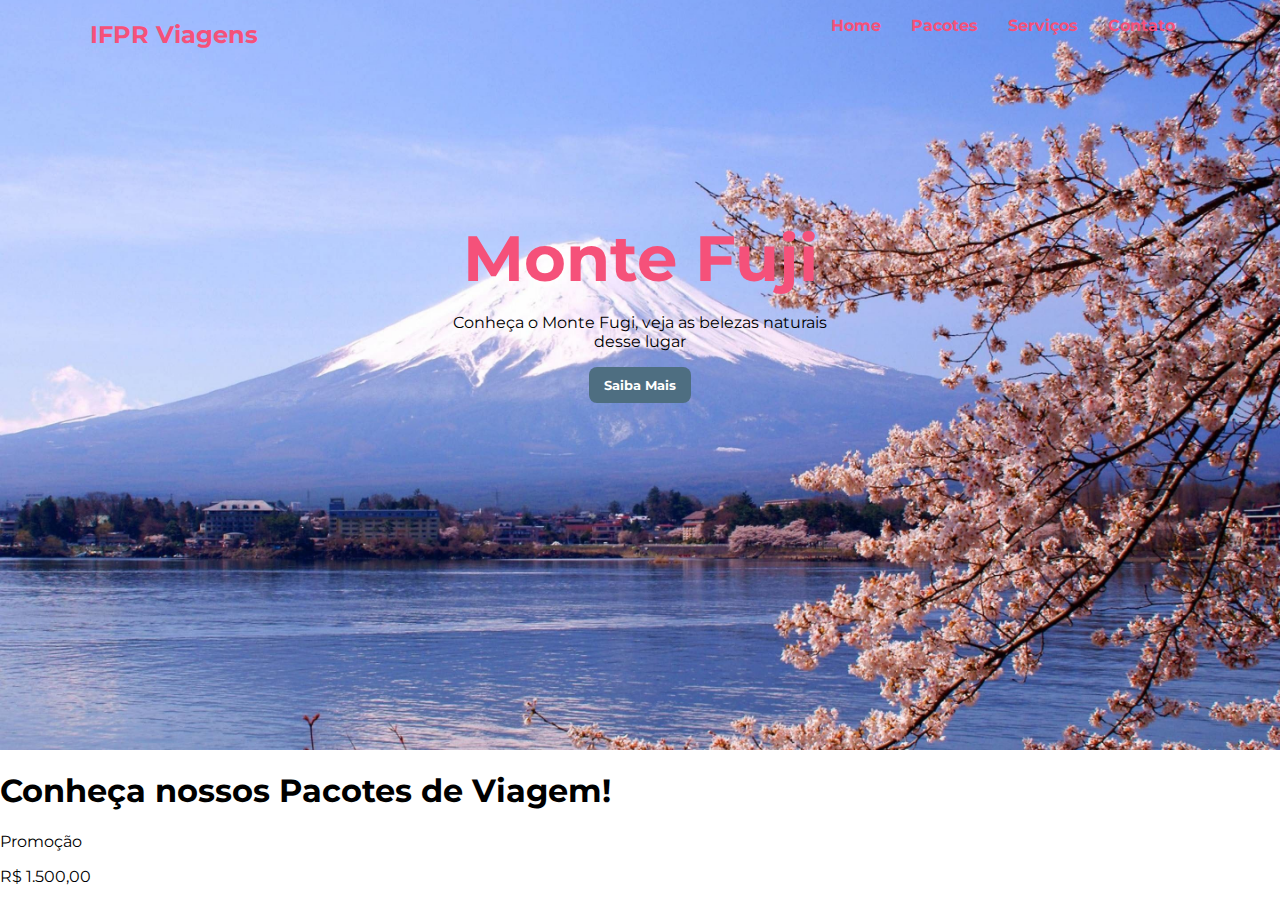
==== index.html @ a8ad4d67 "Update index.html" ====
<!DOCTYPE html>
<html lang="en">
<head>
    <meta charset="UTF-8">
    <meta http-equiv="X-UA-Compatible" content="IE=edge">
    <meta name="viewport" content="width=device-width, initial-scale=1.0">
    <title>Primeira Página</title>
</head>
<body>
    <!--Comentários de códigos HTML-->
    <header>
        <link rel="stylesheet" href="style.css">
        <nav>
            
            <h2>IFPR Viagens</h2>
            <ul>
                <li><a href="#home">Home</a></li>
                <li><a href="#pacotes">Pacotes</a></li>
                <li><a href="#servicos">Serviços</a></li>
                <li><a href="#contato">Contato</a></li>
            </ul>
        </nav>
        <div id="home" class="header-content">
            <h1>Monte Fuji</h1>
            <p>Conheça o Monte Fugi, veja as belezas naturais desse lugar</p>
            <button id = "ButtonSaibaMais">Saiba Mais</button>
        </div>
        <div class="flex-container">
            
          </div>
    </header>
    <section id="pacotes" class="pacotes">
        <h1 class="pacotes-title">Conheça nossos Pacotes de Viagem!</h1>

        <div class="pacotes-cards">
            <div class="card">
                <div class="card-tag card-top">
                    <p>Promoção</p>
                </div>
                <div class="card-tag card-tag-bottom">
                    <p>R$ 1.500,00</p>
                </div>
            </div>
        </div>
    </section>
</body>
</html>
---- style.css ----
@import url('https://fonts.googleapis.com/css2?family=Montserrat&display=swap');

* {
    box-sizing: border-box;
}
/*  */
body {
    margin: 0;
    font-family: 'Montserrat', sans-serif;
}

ul {
    list-style: none;
    font-weight: bold;
}

a {
    text-decoration: none;
    color: inherit;
}

button{
    padding: 10px 15px;
    border-radius: 8px;
    font-weight: bold;
    border: 0;
    background: #4E6E81;
    color: white;
    font-family: 'Montserrat', 'san-serif';
}

header{
    background: no-repeat center/cover url('assets/MonteFuji.jpg');
    height: calc(100vh - 150px);
}

header nav {
    display: flex;
    justify-content: space-between;
    margin: auto 90px;
}

header nav p{
    font-weight: bold;
}

header nav ul{
    display: flex;
}

header nav ul li{
    margin: 0 15px;
    color: #f5517a;
}

.header-content {
    max-width: 400px;
    margin: 150px auto;
    text-align: center;
}

.header-content h1 {
    color: #f5517a;
    margin-bottom: 10px;
    font-size: 4rem;
}

header nav h2 {
    color: #f5517a;
}
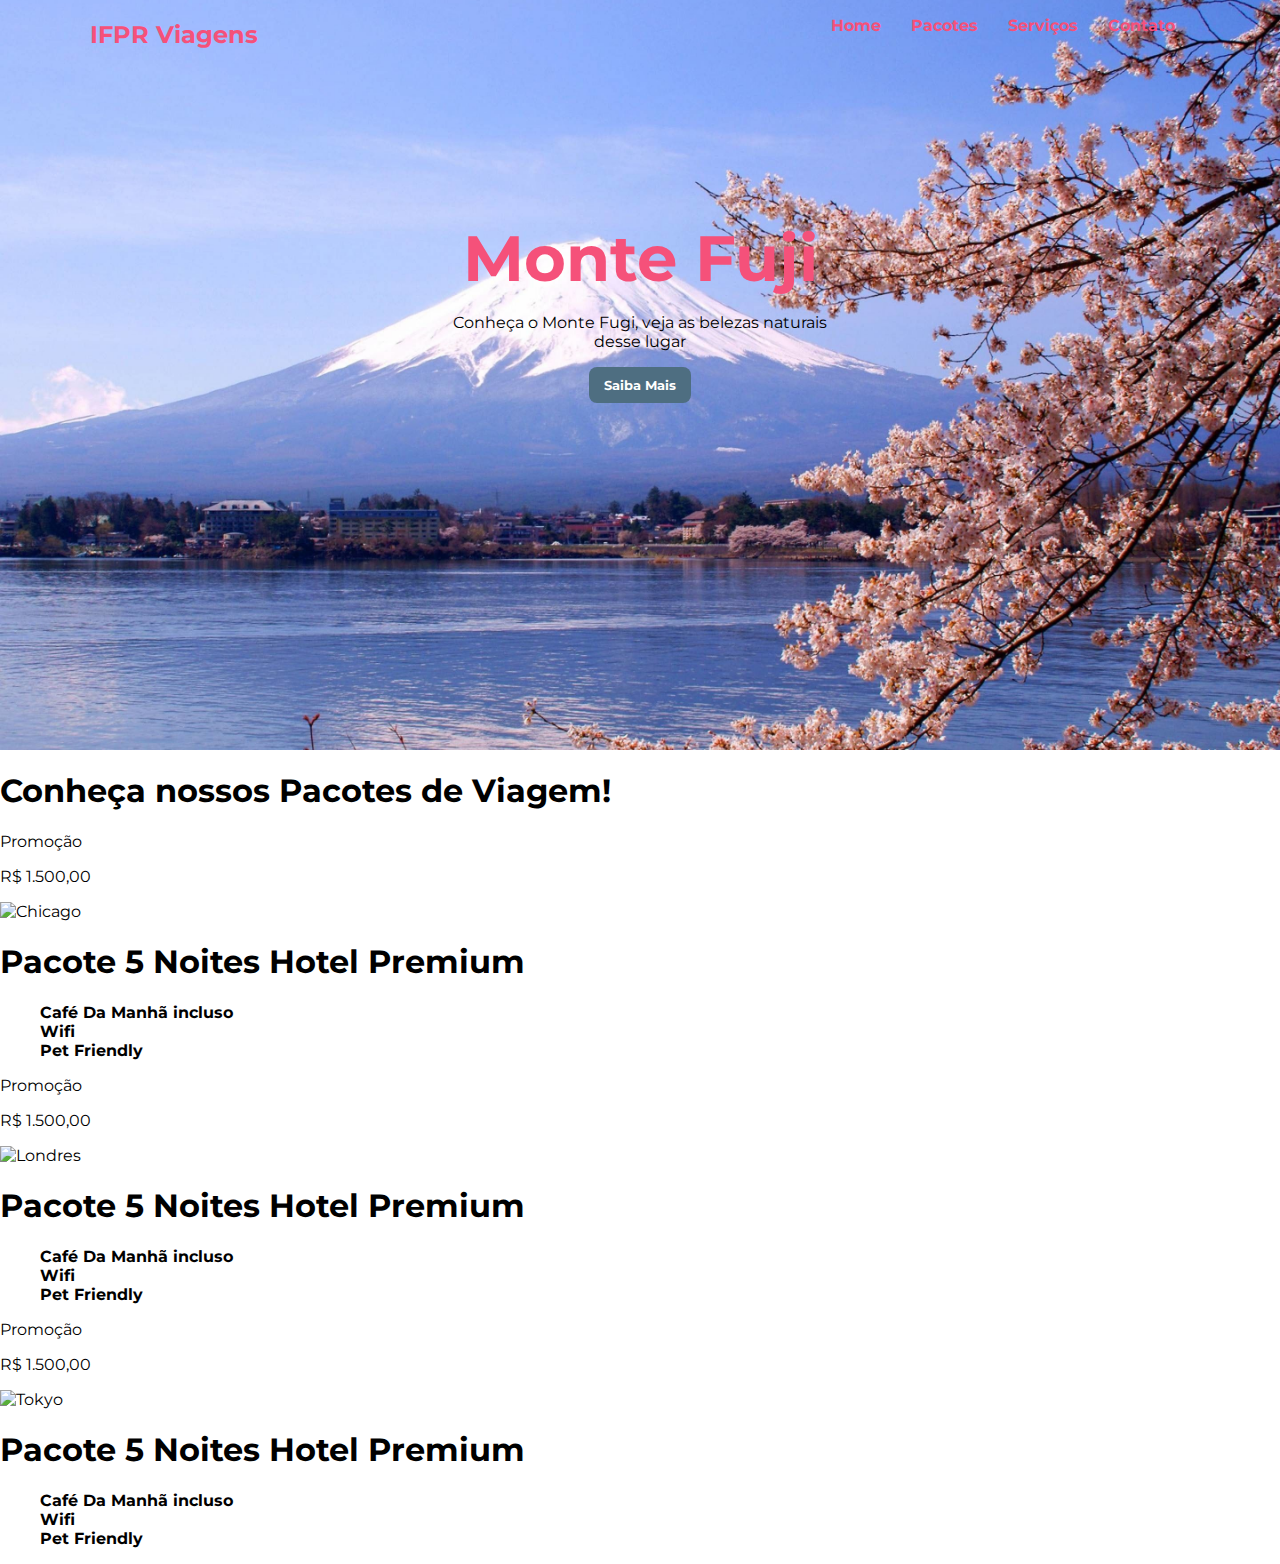
==== commit 27ed26fe: "Update index.html" ====
--- a/index.html
+++ b/index.html
@@ -5,6 +5,7 @@
     <meta http-equiv="X-UA-Compatible" content="IE=edge">
     <meta name="viewport" content="width=device-width, initial-scale=1.0">
     <title>Primeira Página</title>
+    <script src="https://unpkg.com/feather-icons"></script>
 </head>
 <body>
     <!--Comentários de códigos HTML-->
@@ -40,8 +41,57 @@
                 <div class="card-tag card-tag-bottom">
                     <p>R$ 1.500,00</p>
                 </div>
+            
+                <img class = "card-image" src="https://images6.alphacoders.com/459/thumb-1920-459857.jpg" alt="Chicago">
+                <div class = "card-content">
+                    <h1>Pacote 5 Noites Hotel Premium</h1>
+                    <ul>
+                        <li><i data-feather="coffee"></i> Café Da Manhã incluso</li>
+                        <li><i data-feather="wifi"></i> Wifi</li>
+                        <li><i data-feather="github"></i> Pet Friendly</li>
+                    </ul>
+                </div>
+            </div>
+            <div class="card">
+                <div class="card-tag card-top">
+                    <p>Promoção</p>
+                </div>
+                <div class="card-tag card-tag-bottom">
+                    <p>R$ 1.500,00</p>
+                </div>
+            
+                <img class = "card-image" src="https://wallpapercave.com/wp/wp5018688.jpg" alt="Londres">
+                <div class = "card-content">
+                    <h1>Pacote 5 Noites Hotel Premium</h1>
+                    <ul>
+                        <li><i data-feather="coffee"></i> Café Da Manhã incluso</li>
+                        <li><i data-feather="wifi"></i> Wifi</li>
+                        <li><i data-feather="github"></i> Pet Friendly</li>
+                    </ul>
+                </div>
+            </div>
+            <div class="card">
+                <div class="card-tag card-top">
+                    <p>Promoção</p>
+                </div>
+                <div class="card-tag card-tag-bottom">
+                    <p>R$ 1.500,00</p>
+                </div>
+            
+                <img class = "card-image" src="https://images2.alphacoders.com/947/947089.jpg" alt="Tokyo">
+                <div class = "card-content">
+                    <h1>Pacote 5 Noites Hotel Premium</h1>
+                    <ul>
+                        <li><i data-feather="coffee"></i> Café Da Manhã incluso</li>
+                        <li><i data-feather="wifi"></i> Wifi</li>
+                        <li><i data-feather="github"></i> Pet Friendly</li>
+                    </ul>
+                </div>
             </div>
         </div>
     </section>
+    <script>
+        feather.replace()
+    </script>
 </body>
 </html>
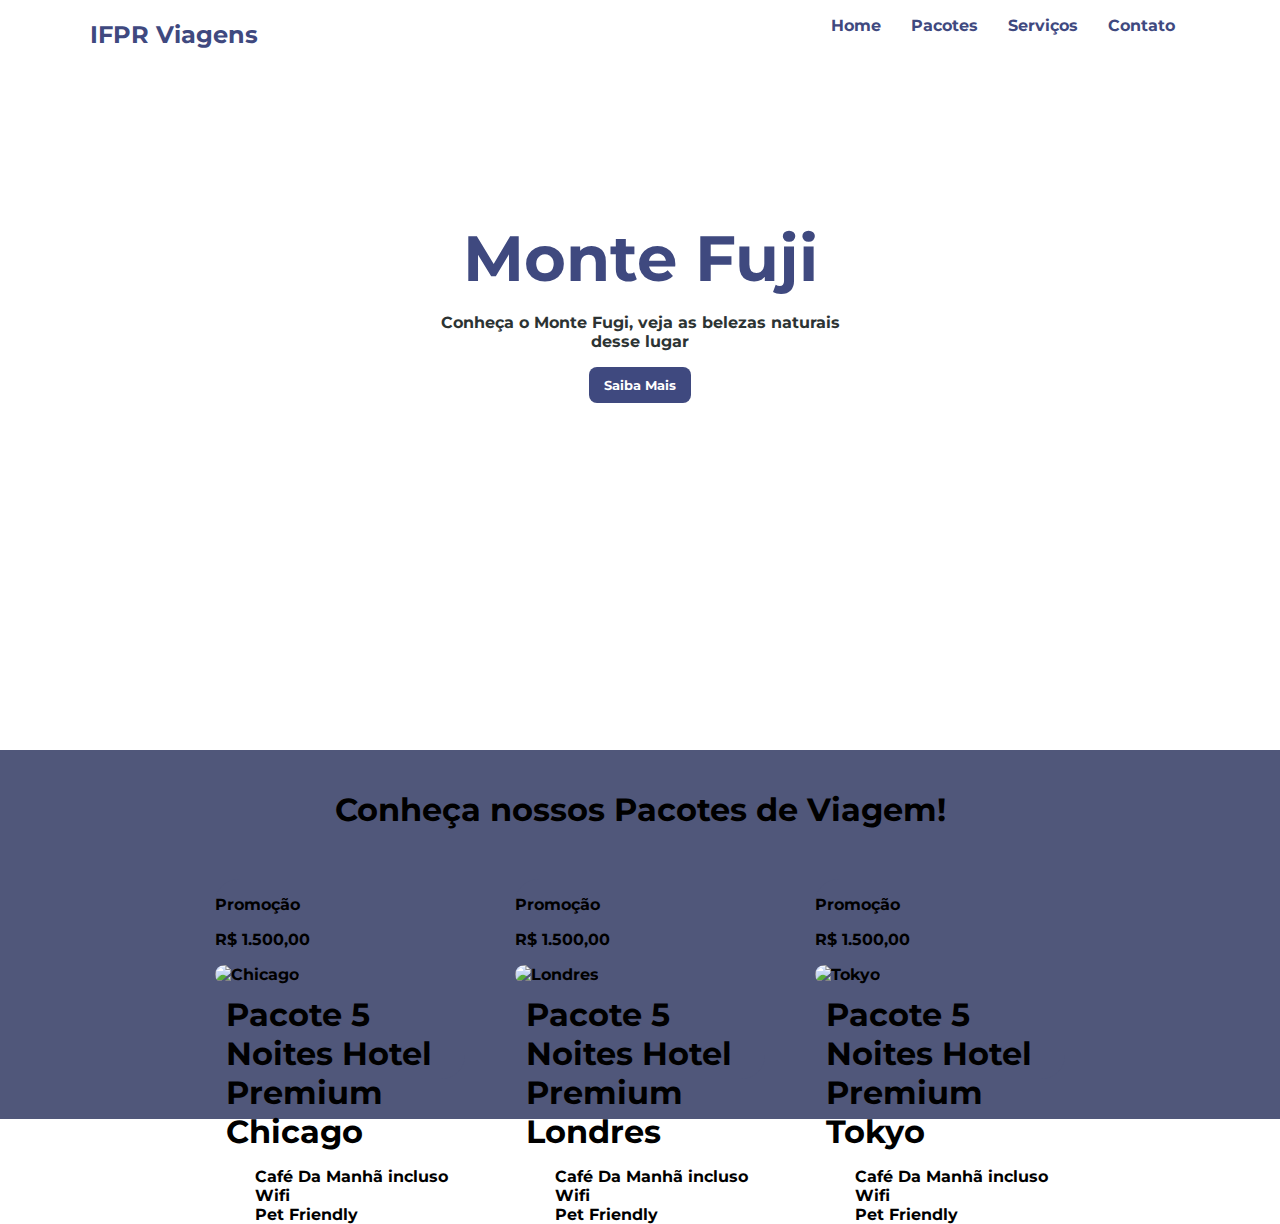
==== commit 56dc4309: "Update index.html" ====
--- a/index.html
+++ b/index.html
@@ -44,7 +44,7 @@
             
                 <img class = "card-image" src="https://images6.alphacoders.com/459/thumb-1920-459857.jpg" alt="Chicago">
                 <div class = "card-content">
-                    <h1>Pacote 5 Noites Hotel Premium</h1>
+                    <h1>Pacote 5 Noites Hotel Premium Chicago</h1>
                     <ul>
                         <li><i data-feather="coffee"></i> Café Da Manhã incluso</li>
                         <li><i data-feather="wifi"></i> Wifi</li>
@@ -62,7 +62,7 @@
             
                 <img class = "card-image" src="https://wallpapercave.com/wp/wp5018688.jpg" alt="Londres">
                 <div class = "card-content">
-                    <h1>Pacote 5 Noites Hotel Premium</h1>
+                    <h1>Pacote 5 Noites Hotel Premium Londres</h1>
                     <ul>
                         <li><i data-feather="coffee"></i> Café Da Manhã incluso</li>
                         <li><i data-feather="wifi"></i> Wifi</li>
@@ -80,7 +80,7 @@
             
                 <img class = "card-image" src="https://images2.alphacoders.com/947/947089.jpg" alt="Tokyo">
                 <div class = "card-content">
-                    <h1>Pacote 5 Noites Hotel Premium</h1>
+                    <h1>Pacote 5 Noites Hotel Premium Tokyo</h1>
                     <ul>
                         <li><i data-feather="coffee"></i> Café Da Manhã incluso</li>
                         <li><i data-feather="wifi"></i> Wifi</li>
--- a/style.css
+++ b/style.css
@@ -24,13 +24,13 @@
     border-radius: 8px;
     font-weight: bold;
     border: 0;
-    background: #4E6E81;
+    background: #3F497F;
     color: white;
     font-family: 'Montserrat', 'san-serif';
 }
 
 header{
-    background: no-repeat center/cover url('assets/MonteFuji.jpg');
+    background: no-repeat center/cover url('assets/MonteFuji2Op.jpg');
     height: calc(100vh - 150px);
 }
 
@@ -50,7 +50,7 @@
 
 header nav ul li{
     margin: 0 15px;
-    color: #f5517a;
+    color: #3F497F;
 }
 
 .header-content {
@@ -59,12 +59,57 @@
     text-align: center;
 }
 
+.header-content p{
+    color: #2C3333;
+    font-weight: bold;
+}
 .header-content h1 {
-    color: #f5517a;
+    color: #3F497F;
     margin-bottom: 10px;
     font-size: 4rem;
 }
 
 header nav h2 {
-    color: #f5517a;
+    color: #3F497F;
 }
+
+
+.pacotes {
+    background: #50577A;
+    padding: 15px;
+}
+
+.pacotes .pacotes-cards {
+    display: flex;
+    margin: auto;
+    max-width: 950px;
+    flex-wrap: wrap;
+    justify-content: center;
+    font-weight: bold;
+}
+
+.pacotes .card-image {
+    width: 250px;
+    height: 200px;
+    border-radius: 24px 24px 24px 24px;
+    object-fit: cover;
+}
+
+.pacotes .pacotes-title{
+    width: 100%;
+    text-align: center;
+    margin: 25px 0;
+}
+
+.pacotes .card {
+    width: 250px;
+    height: 200px;
+    background: #50577A;
+    border-radius: 24px 0;
+    margin: 25px;
+    position: relative;
+}
+
+.pacotes .card-content h1{
+    margin: 11px;
+}
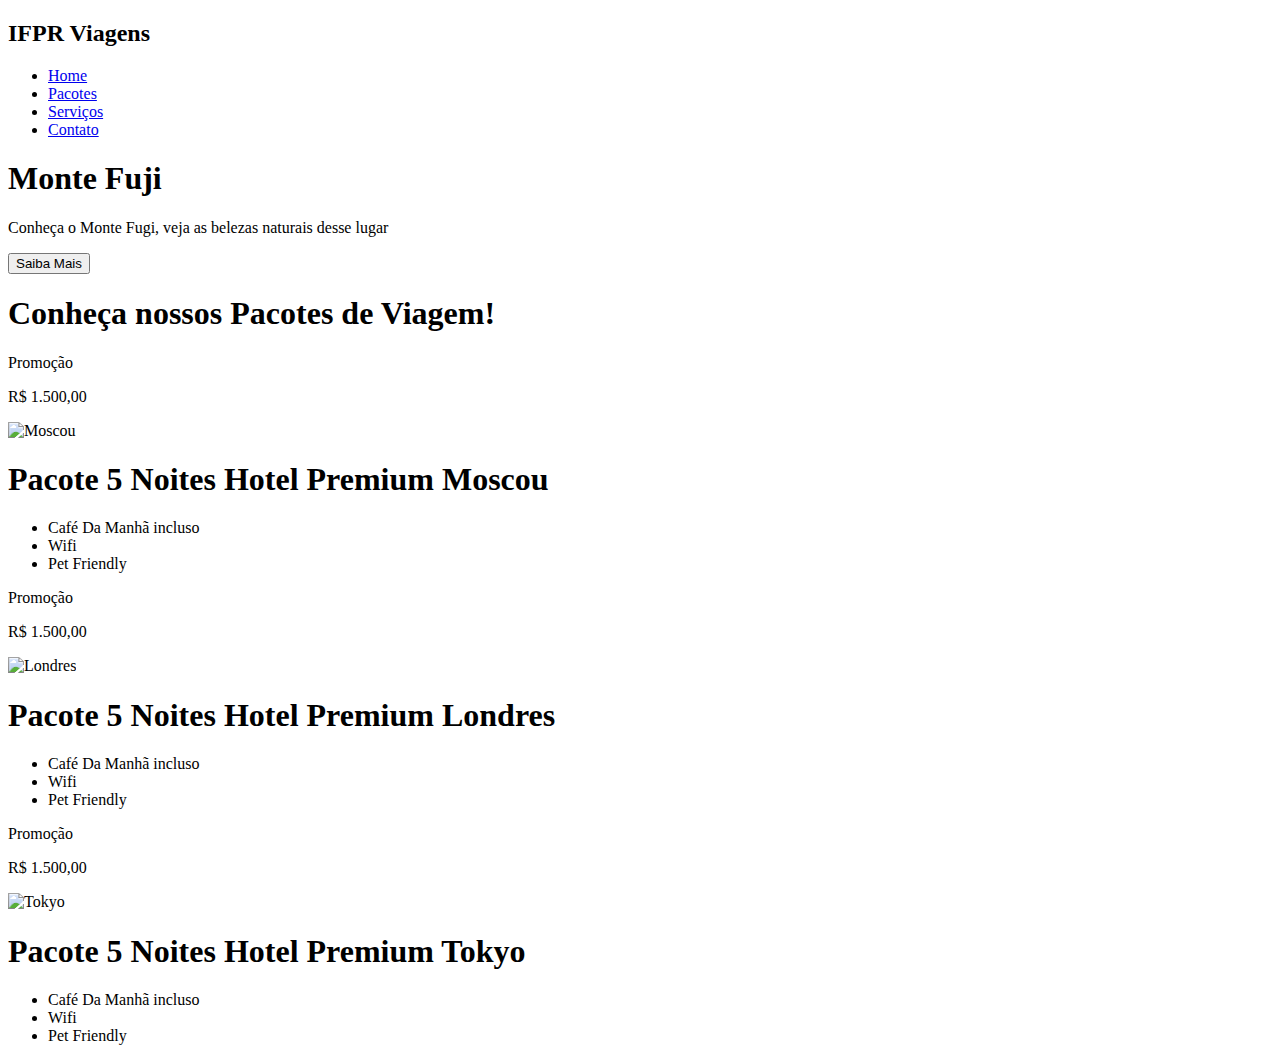
==== commit 85cbe68a: "Update index.html" ====
--- a/index.html
+++ b/index.html
@@ -42,9 +42,9 @@
                     <p>R$ 1.500,00</p>
                 </div>
             
-                <img class = "card-image" src="https://images6.alphacoders.com/459/thumb-1920-459857.jpg" alt="Chicago">
+                <img class = "card-image" src="https://wallpaperaccess.com/full/513616.jpg" alt="Moscou">
                 <div class = "card-content">
-                    <h1>Pacote 5 Noites Hotel Premium Chicago</h1>
+                    <h1>Pacote 5 Noites Hotel Premium Moscou</h1>
                     <ul>
                         <li><i data-feather="coffee"></i> Café Da Manhã incluso</li>
                         <li><i data-feather="wifi"></i> Wifi</li>
--- a/style.css
+++ b/style.css
@@ -1,115 +1,97 @@
-@import url('https://fonts.googleapis.com/css2?family=Montserrat&display=swap');
+<!DOCTYPE html>
+<html lang="en">
+<head>
+    <meta charset="UTF-8">
+    <meta http-equiv="X-UA-Compatible" content="IE=edge">
+    <meta name="viewport" content="width=device-width, initial-scale=1.0">
+    <title>Primeira Página</title>
+    <script src="https://unpkg.com/feather-icons"></script>
+</head>
+<body>
+    <!--Comentários de códigos HTML-->
+    <header>
+        <link rel="stylesheet" href="style.css">
+        <nav>
+            
+            <h2>IFPR Viagens</h2>
+            <ul>
+                <li><a href="#home">Home</a></li>
+                <li><a href="#pacotes">Pacotes</a></li>
+                <li><a href="#servicos">Serviços</a></li>
+                <li><a href="#contato">Contato</a></li>
+            </ul>
+        </nav>
+        <div id="home" class="header-content">
+            <h1>Monte Fuji</h1>
+            <p>Conheça o Monte Fugi, veja as belezas naturais desse lugar</p>
+            <button id = "ButtonSaibaMais">Saiba Mais</button>
+        </div>
+        <div class="flex-container">
+            
+          </div>
+    </header>
+    <section id="pacotes" class="pacotes">
+        <h1 class="pacotes-title">Conheça nossos Pacotes de Viagem!</h1>
 
-* {
-    box-sizing: border-box;
-}
-/*  */
-body {
-    margin: 0;
-    font-family: 'Montserrat', sans-serif;
-}
-
-ul {
-    list-style: none;
-    font-weight: bold;
-}
-
-a {
-    text-decoration: none;
-    color: inherit;
-}
-
-button{
-    padding: 10px 15px;
-    border-radius: 8px;
-    font-weight: bold;
-    border: 0;
-    background: #3F497F;
-    color: white;
-    font-family: 'Montserrat', 'san-serif';
-}
-
-header{
-    background: no-repeat center/cover url('assets/MonteFuji2Op.jpg');
-    height: calc(100vh - 150px);
-}
-
-header nav {
-    display: flex;
-    justify-content: space-between;
-    margin: auto 90px;
-}
-
-header nav p{
-    font-weight: bold;
-}
-
-header nav ul{
-    display: flex;
-}
-
-header nav ul li{
-    margin: 0 15px;
-    color: #3F497F;
-}
-
-.header-content {
-    max-width: 400px;
-    margin: 150px auto;
-    text-align: center;
-}
-
-.header-content p{
-    color: #2C3333;
-    font-weight: bold;
-}
-.header-content h1 {
-    color: #3F497F;
-    margin-bottom: 10px;
-    font-size: 4rem;
-}
-
-header nav h2 {
-    color: #3F497F;
-}
-
-
-.pacotes {
-    background: #50577A;
-    padding: 15px;
-}
-
-.pacotes .pacotes-cards {
-    display: flex;
-    margin: auto;
-    max-width: 950px;
-    flex-wrap: wrap;
-    justify-content: center;
-    font-weight: bold;
-}
-
-.pacotes .card-image {
-    width: 250px;
-    height: 200px;
-    border-radius: 24px 24px 24px 24px;
-    object-fit: cover;
-}
-
-.pacotes .pacotes-title{
-    width: 100%;
-    text-align: center;
-    margin: 25px 0;
-}
-
-.pacotes .card {
-    width: 250px;
-    height: 200px;
-    background: #50577A;
-    border-radius: 24px 0;
-    margin: 25px;
-    position: relative;
-}
-
-.pacotes .card-content h1{
-    margin: 11px;
-}
+        <div class="pacotes-cards">
+            <div class="card">
+                <div class="card-tag card-top">
+                    <p>Promoção</p>
+                </div>
+                <div class="card-tag card-tag-bottom">
+                    <p>R$ 1.500,00</p>
+                </div>
+            
+                <img class = "card-image" src="https://wallpaperaccess.com/full/513616.jpg" alt="Moscou">
+                <div class = "card-content">
+                    <h1>Pacote 5 Noites Hotel Premium Moscou</h1>
+                    <ul>
+                        <li><i data-feather="coffee"></i> Café Da Manhã incluso</li>
+                        <li><i data-feather="wifi"></i> Wifi</li>
+                        <li><i data-feather="github"></i> Pet Friendly</li>
+                    </ul>
+                </div>
+            </div>
+            <div class="card">
+                <div class="card-tag card-top">
+                    <p>Promoção</p>
+                </div>
+                <div class="card-tag card-tag-bottom">
+                    <p>R$ 1.500,00</p>
+                </div>
+            
+                <img class = "card-image" src="https://wallpapercave.com/wp/wp5018688.jpg" alt="Londres">
+                <div class = "card-content">
+                    <h1>Pacote 5 Noites Hotel Premium Londres</h1>
+                    <ul>
+                        <li><i data-feather="coffee"></i> Café Da Manhã incluso</li>
+                        <li><i data-feather="wifi"></i> Wifi</li>
+                        <li><i data-feather="github"></i> Pet Friendly</li>
+                    </ul>
+                </div>
+            </div>
+            <div class="card">
+                <div class="card-tag card-top">
+                    <p>Promoção</p>
+                </div>
+                <div class="card-tag card-tag-bottom">
+                    <p>R$ 1.500,00</p>
+                </div>
+            
+                <img class = "card-image" src="https://images2.alphacoders.com/947/947089.jpg" alt="Tokyo">
+                <div class = "card-content">
+                    <h1>Pacote 5 Noites Hotel Premium Tokyo</h1>
+                    <ul>
+                        <li><i data-feather="coffee"></i> Café Da Manhã incluso</li>
+                        <li><i data-feather="wifi"></i> Wifi</li>
+                        <li><i data-feather="github"></i> Pet Friendly</li>
+                    </ul>
+                </div>
+            </div>
+        </div>
+    </section>
+    <script>
+        feather.replace()
+    </script>
+</body>
+</html>
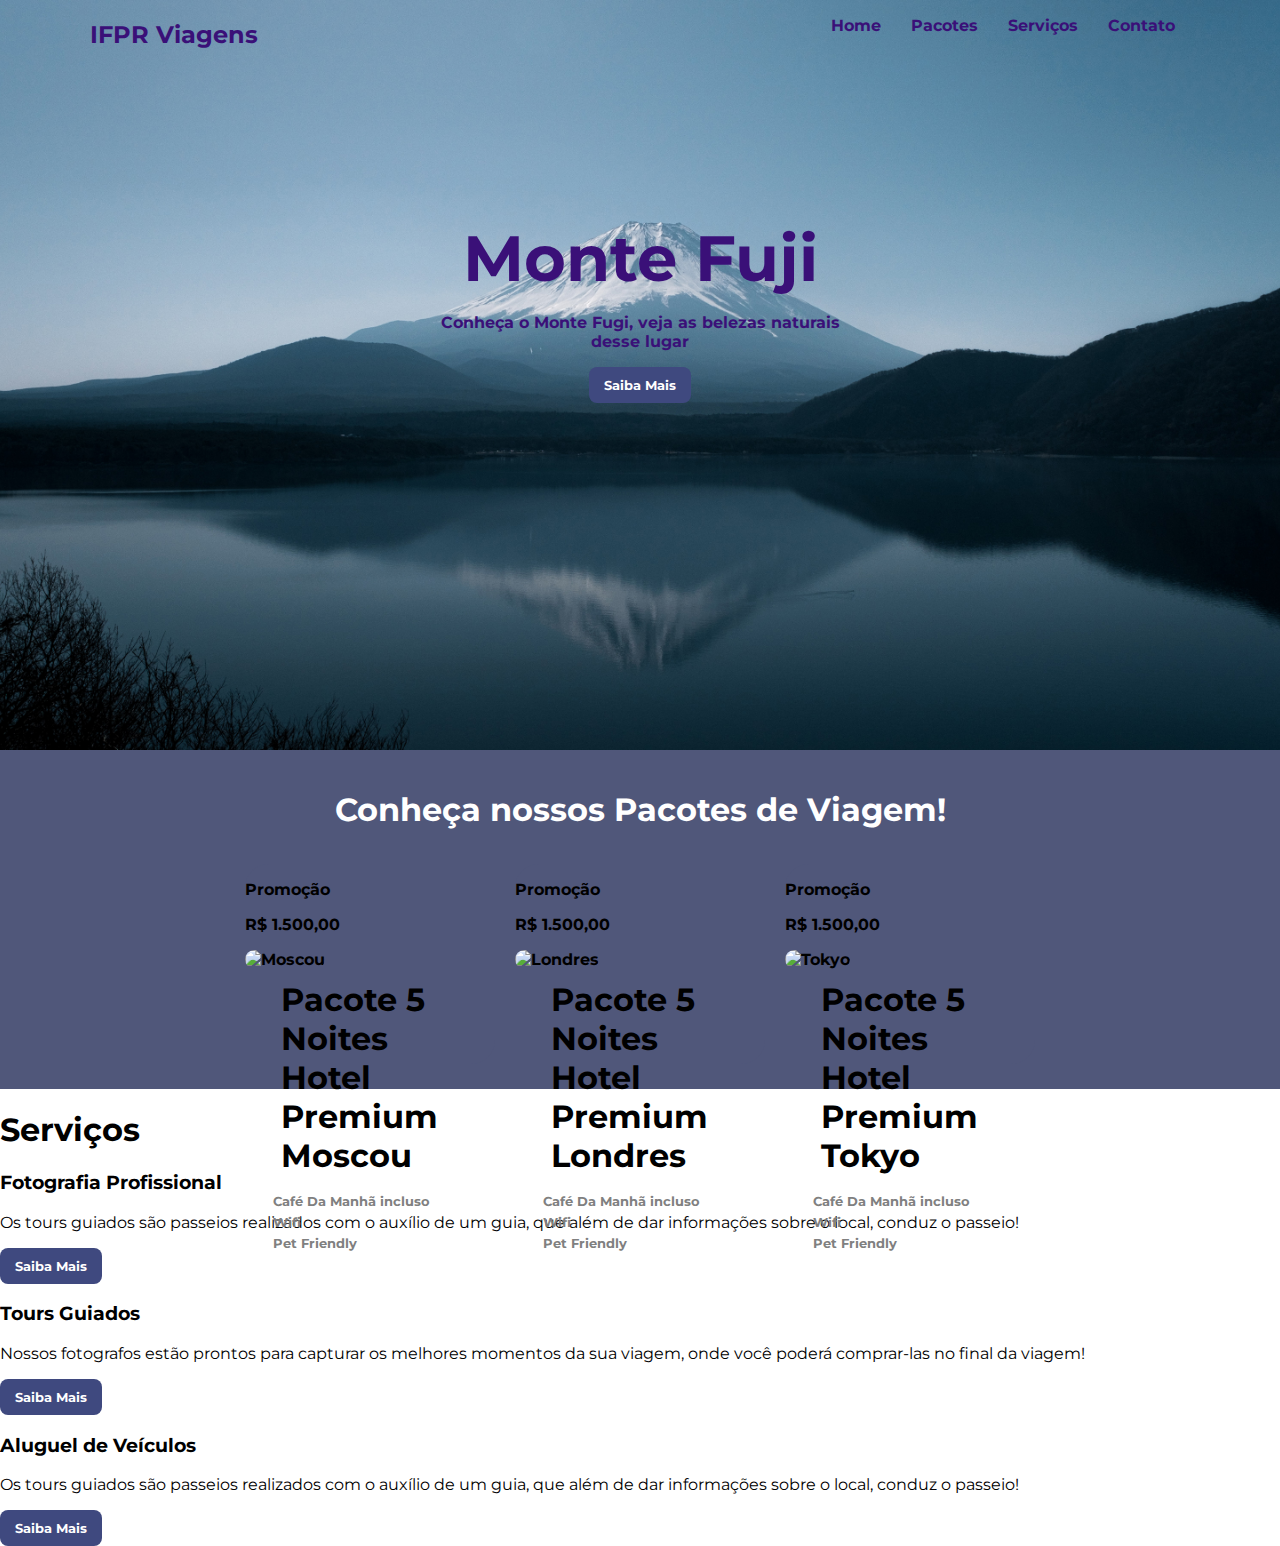
==== commit 83da45a5: "Update index.html" ====
--- a/index.html
+++ b/index.html
@@ -12,13 +12,12 @@
     <header>
         <link rel="stylesheet" href="style.css">
         <nav>
-            
             <h2>IFPR Viagens</h2>
             <ul>
                 <li><a href="#home">Home</a></li>
                 <li><a href="#pacotes">Pacotes</a></li>
                 <li><a href="#servicos">Serviços</a></li>
-                <li><a href="#contato">Contato</a></li>
+                <li><a href="https://github.com/IceyPiter">Contato</a></li>
             </ul>
         </nav>
         <div id="home" class="header-content">
@@ -27,21 +26,18 @@
             <button id = "ButtonSaibaMais">Saiba Mais</button>
         </div>
         <div class="flex-container">
-            
           </div>
     </header>
     <section id="pacotes" class="pacotes">
         <h1 class="pacotes-title">Conheça nossos Pacotes de Viagem!</h1>
-
         <div class="pacotes-cards">
             <div class="card">
-                <div class="card-tag card-top">
+                <div class="card-tag card-tag-top">
                     <p>Promoção</p>
                 </div>
                 <div class="card-tag card-tag-bottom">
                     <p>R$ 1.500,00</p>
                 </div>
-            
                 <img class = "card-image" src="https://wallpaperaccess.com/full/513616.jpg" alt="Moscou">
                 <div class = "card-content">
                     <h1>Pacote 5 Noites Hotel Premium Moscou</h1>
@@ -53,13 +49,12 @@
                 </div>
             </div>
             <div class="card">
-                <div class="card-tag card-top">
+                <div class="card-tag card-tag-top">
                     <p>Promoção</p>
                 </div>
                 <div class="card-tag card-tag-bottom">
                     <p>R$ 1.500,00</p>
                 </div>
-            
                 <img class = "card-image" src="https://wallpapercave.com/wp/wp5018688.jpg" alt="Londres">
                 <div class = "card-content">
                     <h1>Pacote 5 Noites Hotel Premium Londres</h1>
@@ -71,13 +66,12 @@
                 </div>
             </div>
             <div class="card">
-                <div class="card-tag card-top">
+                <div class="card-tag card-tag-top">
                     <p>Promoção</p>
                 </div>
                 <div class="card-tag card-tag-bottom">
                     <p>R$ 1.500,00</p>
                 </div>
-            
                 <img class = "card-image" src="https://images2.alphacoders.com/947/947089.jpg" alt="Tokyo">
                 <div class = "card-content">
                     <h1>Pacote 5 Noites Hotel Premium Tokyo</h1>
@@ -90,6 +84,37 @@
             </div>
         </div>
     </section>
+    <section id = "servicos" class="servicos">
+        <h1 class="servicos-tittle">Serviços</h1>
+        <div class="servicos-cards">
+            <div class="card">
+                <i data-feather="map"></i>
+                <div class="card-content">
+                    <h3>Fotografia Profissional</h3>
+                    <p>Os tours guiados são passeios realizados com o auxílio de um guia, que além de dar informações sobre o local, conduz o passeio!</p>
+                </div>
+                <button>Saiba Mais</button>
+            </div>
+            <div class="card">
+                <i data-feather="camera"></i>
+                <div class="card-content">
+                    <h3>Tours Guiados</h3>
+                    <p>Nossos fotografos estão prontos para capturar os melhores momentos da sua viagem, onde você poderá comprar-las no final da viagem!</p>
+                </div>
+                <button>Saiba Mais</button>
+            </div>
+            <div class="card">
+                <i data-feather="navigation"></i>
+                <div class="card-content">
+                    <h3>Aluguel de Veículos</h3>
+                    <p>Os tours guiados são passeios realizados com o auxílio de um guia, que além de dar informações sobre o local, conduz o passeio!</p>
+                </div>
+                <button>Saiba Mais</button>
+            </div>
+        </div>
+        
+    </section>
+
     <script>
         feather.replace()
     </script>
--- a/style.css
+++ b/style.css
@@ -1,97 +1,141 @@
-<!DOCTYPE html>
-<html lang="en">
-<head>
-    <meta charset="UTF-8">
-    <meta http-equiv="X-UA-Compatible" content="IE=edge">
-    <meta name="viewport" content="width=device-width, initial-scale=1.0">
-    <title>Primeira Página</title>
-    <script src="https://unpkg.com/feather-icons"></script>
-</head>
-<body>
-    <!--Comentários de códigos HTML-->
-    <header>
-        <link rel="stylesheet" href="style.css">
-        <nav>
-            
-            <h2>IFPR Viagens</h2>
-            <ul>
-                <li><a href="#home">Home</a></li>
-                <li><a href="#pacotes">Pacotes</a></li>
-                <li><a href="#servicos">Serviços</a></li>
-                <li><a href="#contato">Contato</a></li>
-            </ul>
-        </nav>
-        <div id="home" class="header-content">
-            <h1>Monte Fuji</h1>
-            <p>Conheça o Monte Fugi, veja as belezas naturais desse lugar</p>
-            <button id = "ButtonSaibaMais">Saiba Mais</button>
-        </div>
-        <div class="flex-container">
-            
-          </div>
-    </header>
-    <section id="pacotes" class="pacotes">
-        <h1 class="pacotes-title">Conheça nossos Pacotes de Viagem!</h1>
+@import url('https://fonts.googleapis.com/css2?family=Montserrat&display=swap');
 
-        <div class="pacotes-cards">
-            <div class="card">
-                <div class="card-tag card-top">
-                    <p>Promoção</p>
-                </div>
-                <div class="card-tag card-tag-bottom">
-                    <p>R$ 1.500,00</p>
-                </div>
-            
-                <img class = "card-image" src="https://wallpaperaccess.com/full/513616.jpg" alt="Moscou">
-                <div class = "card-content">
-                    <h1>Pacote 5 Noites Hotel Premium Moscou</h1>
-                    <ul>
-                        <li><i data-feather="coffee"></i> Café Da Manhã incluso</li>
-                        <li><i data-feather="wifi"></i> Wifi</li>
-                        <li><i data-feather="github"></i> Pet Friendly</li>
-                    </ul>
-                </div>
-            </div>
-            <div class="card">
-                <div class="card-tag card-top">
-                    <p>Promoção</p>
-                </div>
-                <div class="card-tag card-tag-bottom">
-                    <p>R$ 1.500,00</p>
-                </div>
-            
-                <img class = "card-image" src="https://wallpapercave.com/wp/wp5018688.jpg" alt="Londres">
-                <div class = "card-content">
-                    <h1>Pacote 5 Noites Hotel Premium Londres</h1>
-                    <ul>
-                        <li><i data-feather="coffee"></i> Café Da Manhã incluso</li>
-                        <li><i data-feather="wifi"></i> Wifi</li>
-                        <li><i data-feather="github"></i> Pet Friendly</li>
-                    </ul>
-                </div>
-            </div>
-            <div class="card">
-                <div class="card-tag card-top">
-                    <p>Promoção</p>
-                </div>
-                <div class="card-tag card-tag-bottom">
-                    <p>R$ 1.500,00</p>
-                </div>
-            
-                <img class = "card-image" src="https://images2.alphacoders.com/947/947089.jpg" alt="Tokyo">
-                <div class = "card-content">
-                    <h1>Pacote 5 Noites Hotel Premium Tokyo</h1>
-                    <ul>
-                        <li><i data-feather="coffee"></i> Café Da Manhã incluso</li>
-                        <li><i data-feather="wifi"></i> Wifi</li>
-                        <li><i data-feather="github"></i> Pet Friendly</li>
-                    </ul>
-                </div>
-            </div>
-        </div>
-    </section>
-    <script>
-        feather.replace()
-    </script>
-</body>
-</html>
+* {
+    box-sizing: border-box;
+}
+/*  */
+body {
+    margin: 0;
+    font-family: 'Montserrat', sans-serif;
+}
+
+ul {
+    list-style: none;
+    font-weight: bold;
+}
+
+a {
+    text-decoration: none;
+    color: inherit;
+}
+
+button{
+    padding: 10px 15px;
+    border-radius: 8px;
+    font-weight: bold;
+    border: 0;
+    background: #3F497F;
+    color: white;
+    font-family: 'Montserrat', 'san-serif';
+}
+
+header{
+    background: no-repeat center/cover url('assets/MonteFuji2Op.jpg');
+    height: calc(100vh - 150px);
+}
+
+header nav {
+    display: flex;
+    justify-content: space-between;
+    margin: auto 90px;
+}
+
+header nav p{
+    font-weight: bold;
+}
+
+header nav ul{
+    display: flex;
+}
+
+header nav ul li{
+    margin: 0 15px;
+    color: #3A1078;
+}
+
+.header-content {
+    max-width: 400px;
+    margin: 150px auto;
+    text-align: center;
+}
+
+.header-content p{
+    color: #3A1078;
+    font-weight: bold;
+}
+.header-content h1 {
+    color: #3A1078;
+    margin-bottom: 10px;
+    font-size: 4rem;
+}
+
+header nav h2 {
+    color: #3A1078;
+}
+
+
+.pacotes {
+    background: #50577A;
+    padding: 15px;
+}
+
+.pacotes .pacotes-cards {
+    display: flex;
+    margin: auto;
+    max-width: 950px;
+    flex-wrap: wrap;
+    justify-content: center;
+    font-weight: bold;
+}
+
+.pacotes .card-image {
+    width: 250px;
+    height: 200px;
+    border-radius: 24px 24px 24px 24px;
+    object-fit: cover;
+}
+
+.pacotes .pacotes-title{
+    width: 100%;
+    text-align: center;
+    margin: 25px 0;
+    color: White;
+}
+
+.pacotes .card {
+    width: 250px;
+    height: 200px;
+    background: #50577A;
+    border-radius: 24px 0;
+    margin: 10px;
+    position: relative;
+}
+
+.pacotes .card-content h1{
+    margin: 11px;
+}
+
+.pacotes .card-content {
+    padding: 0 25px;
+}
+.pacotes .card-content ul{
+    display: flex;
+    padding: 0;
+    flex-direction: column;
+
+}
+
+.pacotes .card-content ul li{
+    display: flex;
+    align-items: center;
+    font-size: 0.8rem;
+    margin: 3px;
+    font-weight: bold;
+    color: gray;
+}
+
+.pacotes .card-content li svg{
+    width: 16px;
+    height: 16px;
+    margin-right: 10px;
+}
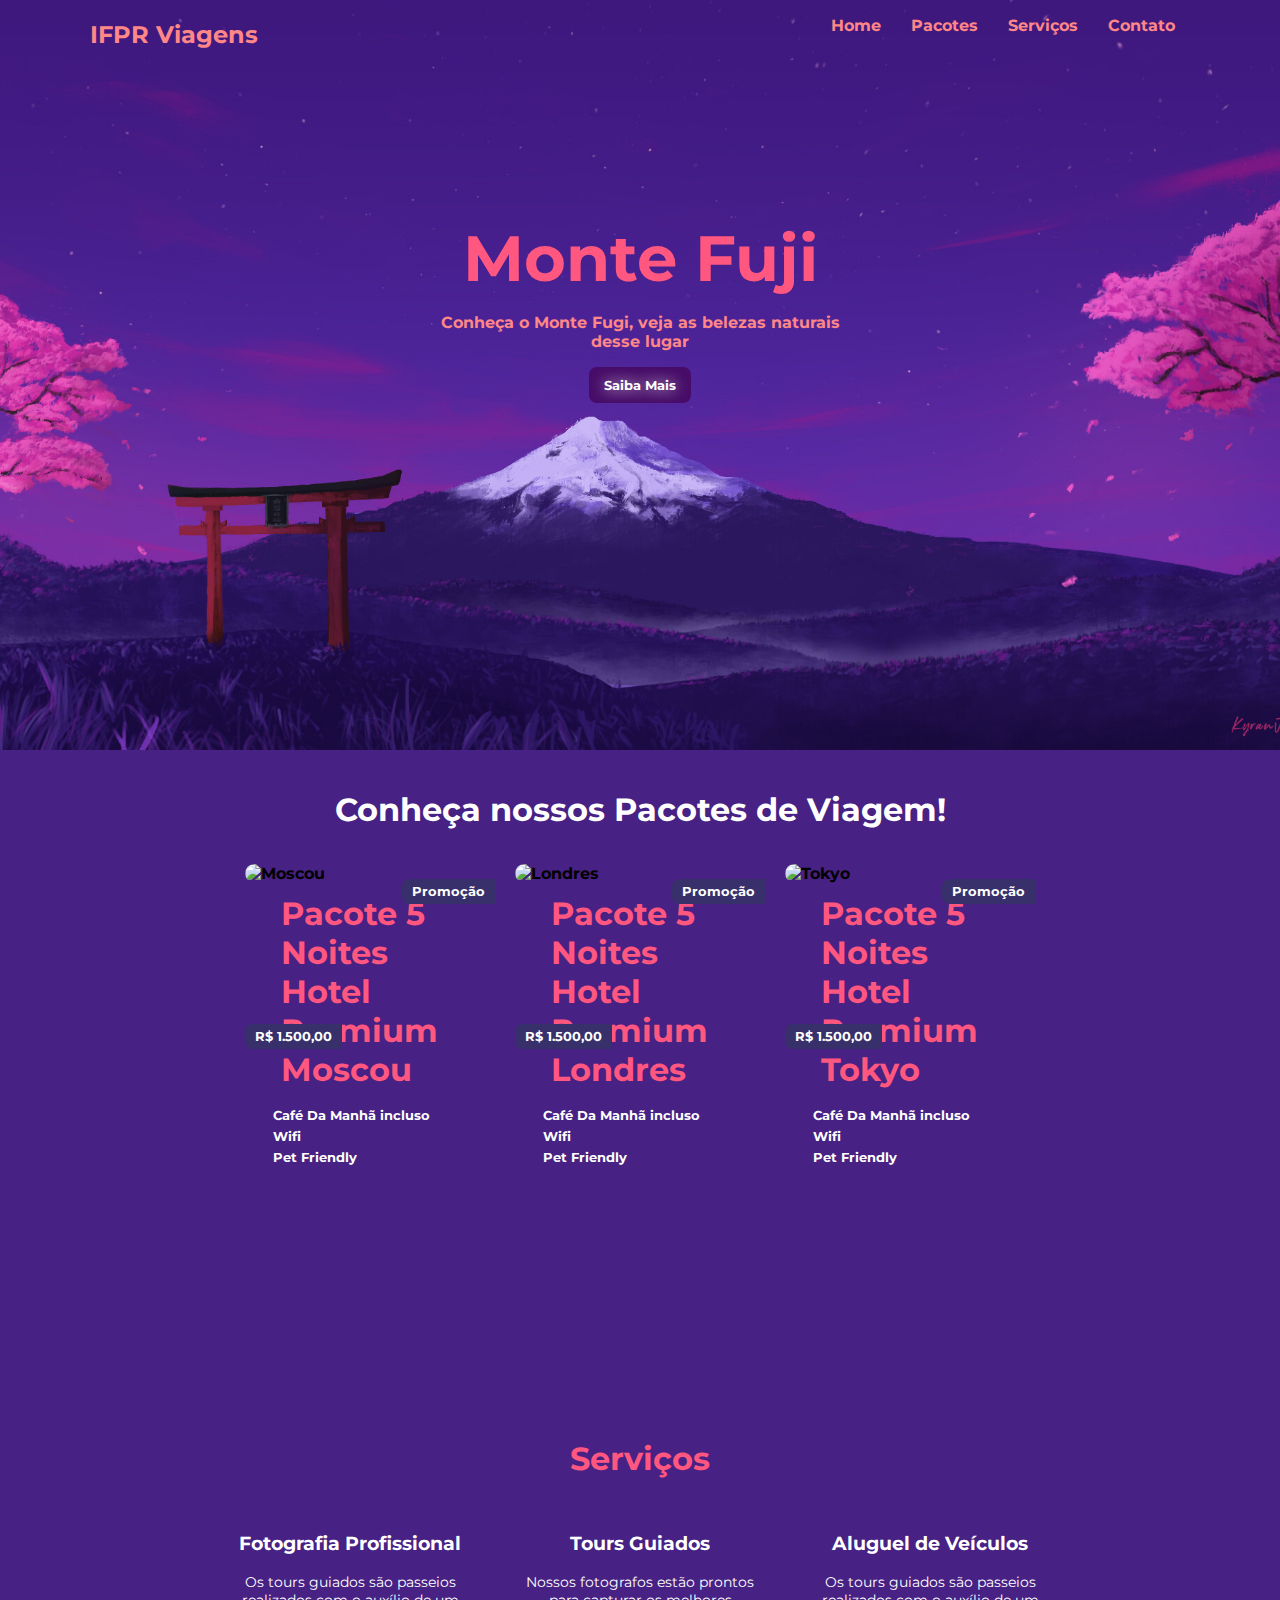
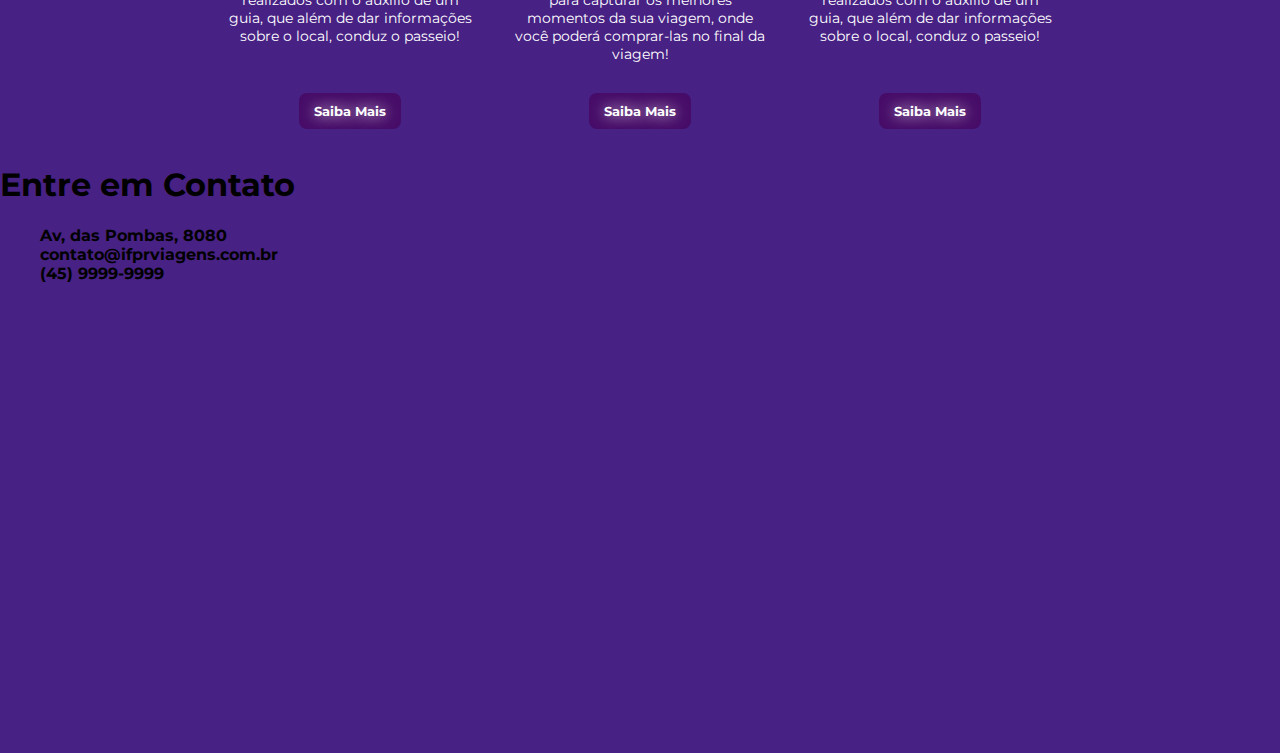
==== commit a961660b: "commit Mudanças aula" ====
--- a/index.html
+++ b/index.html
@@ -17,7 +17,7 @@
                 <li><a href="#home">Home</a></li>
                 <li><a href="#pacotes">Pacotes</a></li>
                 <li><a href="#servicos">Serviços</a></li>
-                <li><a href="https://github.com/IceyPiter">Contato</a></li>
+                <li><a href="Contato">Contato</a></li>
             </ul>
         </nav>
         <div id="home" class="header-content">
@@ -115,6 +115,20 @@
         
     </section>
 
+    <section id = "Contato" class="Contato">
+        <div class="contato-card">
+            <h1>Entre em Contato</h1>
+            <ul>
+                <li><i data-feather="coffee"></i>Av, das Pombas, 8080</li>
+                <li><i data-feather="mail"></i>contato@ifprviagens.com.br</li>
+                <li><i data-feather="phone"></i>(45) 9999-9999</li>
+                <li><a href="https://github.com/IceyPiter"><i data-feather="github"></i></a></li>
+            </ul>
+            <div id="map">
+                <iframe src="https://www.google.com/maps/embed?pb=!1m18!1m12!1m3!1d13015.197545815707!2d138.71860864259102!3d35.3606246843234!2m3!1f0!2f0!3f0!3m2!1i1024!2i768!4f13.1!3m3!1m2!1s0x6019629a42fdc899%3A0xa6a1fcc916f3a4df!2sMonte%20Fuji!5e0!3m2!1spt-BR!2sbr!4v1679496346212!5m2!1spt-BR!2sbr" width="600" height="450" style="border:0;" allowfullscreen="" loading="lazy" referrerpolicy="no-referrer-when-downgrade"></iframe>
+            </div>
+        </div>
+    </section>
     <script>
         feather.replace()
     </script>
--- a/style.css
+++ b/style.css
@@ -7,6 +7,7 @@
 body {
     margin: 0;
     font-family: 'Montserrat', sans-serif;
+    background: #472183;
 }
 
 ul {
@@ -24,13 +25,14 @@
     border-radius: 8px;
     font-weight: bold;
     border: 0;
-    background: #3F497F;
+    background: #460C68;
     color: white;
     font-family: 'Montserrat', 'san-serif';
+    text-shadow: 0px 0px 15px rgb(255,255,255);
 }
 
 header{
-    background: no-repeat center/cover url('assets/MonteFuji2Op.jpg');
+    background: no-repeat center/cover url('assets/MonteFuji3Op.jpg');
     height: calc(100vh - 150px);
 }
 
@@ -50,7 +52,7 @@
 
 header nav ul li{
     margin: 0 15px;
-    color: #3A1078;
+    color: #FF8787;
 }
 
 .header-content {
@@ -60,22 +62,22 @@
 }
 
 .header-content p{
-    color: #3A1078;
+    color: #FF8787;
     font-weight: bold;
 }
 .header-content h1 {
-    color: #3A1078;
+    color: #FF577F;
     margin-bottom: 10px;
     font-size: 4rem;
 }
 
 header nav h2 {
-    color: #3A1078;
+    color: #FF8787;
 }
 
 
 .pacotes {
-    background: #50577A;
+    background: #472183;
     padding: 15px;
 }
 
@@ -104,8 +106,8 @@
 
 .pacotes .card {
     width: 250px;
-    height: 200px;
-    background: #50577A;
+    height: 500px;
+    background: #472183;
     border-radius: 24px 0;
     margin: 10px;
     position: relative;
@@ -113,6 +115,7 @@
 
 .pacotes .card-content h1{
     margin: 11px;
+    color: #FF577F;
 }
 
 .pacotes .card-content {
@@ -131,11 +134,112 @@
     font-size: 0.8rem;
     margin: 3px;
     font-weight: bold;
-    color: gray;
+    color: white;
 }
 
 .pacotes .card-content li svg{
-    width: 16px;
-    height: 16px;
+    width: 20px;
+    height: 20px;
     margin-right: 10px;
 }
+
+.pacotes .card .card-tag-top {
+    position: absolute;
+    right: 0;
+    top: 15px;
+    background: #37306B;
+    border-radius: 8px 0 0 8px;
+    padding: 5px 10px;
+}
+
+.pacotes .card .card-tag-bottom {
+    position: absolute;
+    left: 0;
+    top: 160px;
+    background: #37306B;
+    border-radius: 8px 0 0 8px;
+    padding: 5px 10px;
+}
+
+.pacotes .card .card-tag p {
+    margin: 0;
+    font-size: 0.8rem;
+    color: white;
+    font-weight: bold;
+}
+
+.servicos {
+    padding: 15px;
+}
+
+.servicos .servicos-tittle {
+    text-align: center;
+    margin: 35px 0;
+    color: #FF577F;
+}
+
+.servicos .servicos-cards {
+    margin-top: 25px;
+    display: flex;
+    max-width: 950px;
+    justify-content: center;
+    margin: auto;
+    flex-wrap: wrap;
+    color: white;
+}
+
+.servicos .card {
+    width: 250px;
+    display: flex;
+    flex-direction: column;
+    justify-content: center;
+    align-items: center;
+    margin: 0 20px;
+}
+
+.servicos .card svg {
+    width: 60px;
+    height: 60px;
+    margin: 50px;
+    transition: all 1s;
+}
+
+.servicos .card svg:hover {
+    transform: scale(1.5);
+}
+
+.servicos .card h3{
+    font-weight: bold;
+}
+
+.servicos .card p {
+    font-size: 0.9rem;
+    text-align: center;
+}
+
+.servicos .card .card-content {
+    height: 180px;
+    text-align: center;
+}
+
+.contato {
+    padding: 60px;
+    position: relative;
+    text-align: right;
+    color: white;
+}
+
+.contato .contato-card {
+    width: 350px;
+    height: 300px;
+    background: white;
+    position: absolute;
+    z-index: 99;
+    border-radius: 8px;
+    top: calc(50% - 150px);
+    left: calc(20% - 175px);
+    text-align: center;
+    display: center;
+    flex-direction: column;
+    justify-content: center;
+}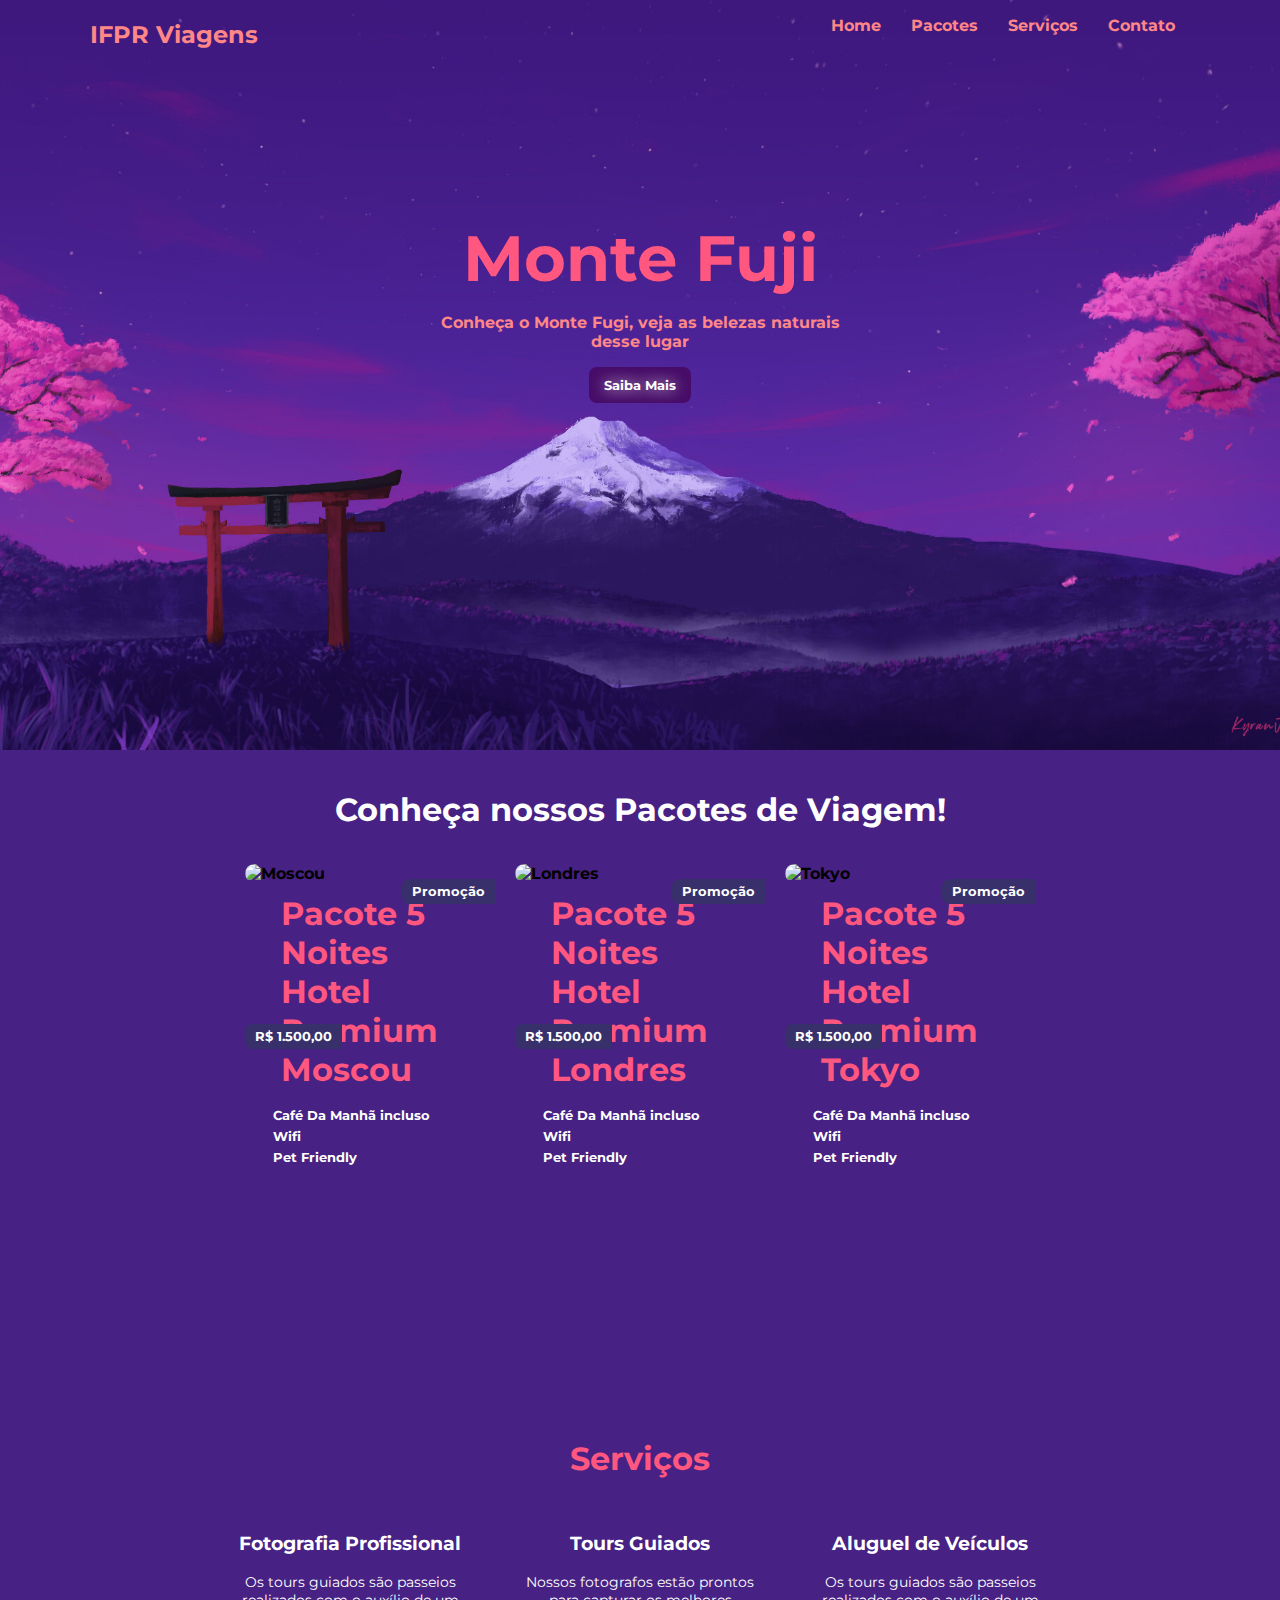
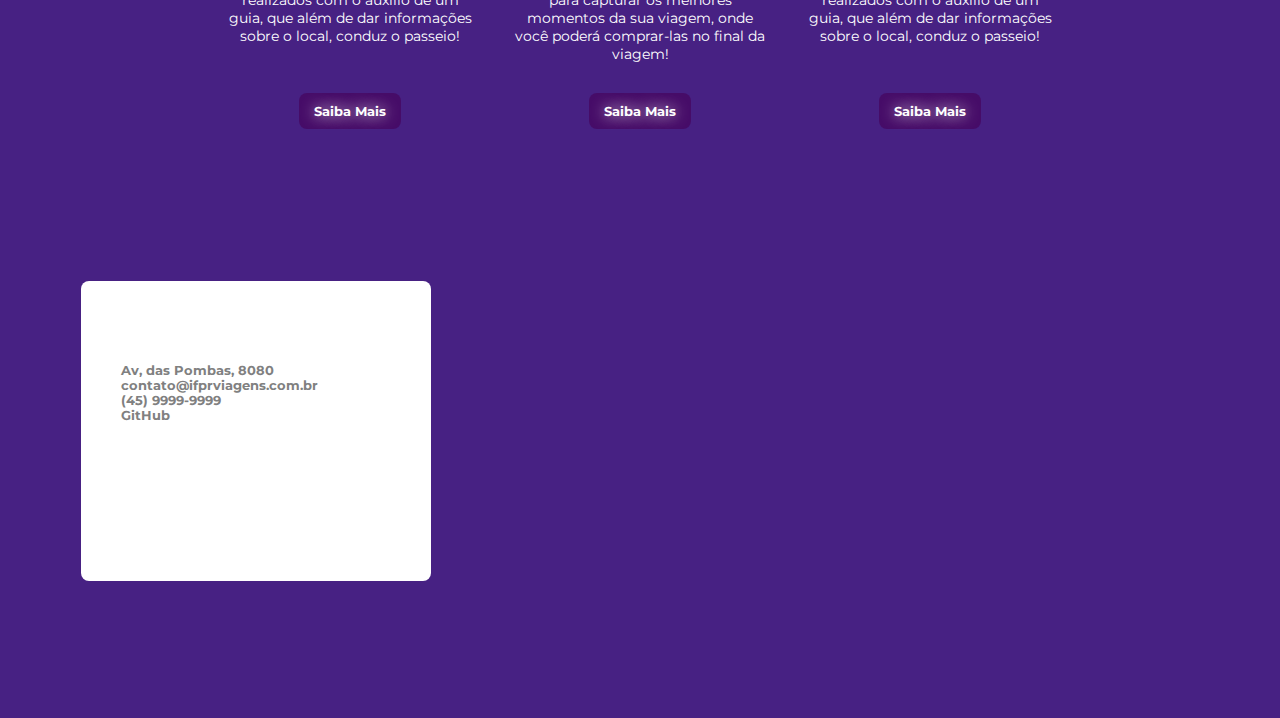
==== commit c45ed8a9: "commit mudanças aula" ====
--- a/index.html
+++ b/index.html
@@ -115,18 +115,18 @@
         
     </section>
 
-    <section id = "Contato" class="Contato">
+    <section id = "contato" class="contato">
         <div class="contato-card">
             <h1>Entre em Contato</h1>
             <ul>
-                <li><i data-feather="coffee"></i>Av, das Pombas, 8080</li>
-                <li><i data-feather="mail"></i>contato@ifprviagens.com.br</li>
-                <li><i data-feather="phone"></i>(45) 9999-9999</li>
-                <li><a href="https://github.com/IceyPiter"><i data-feather="github"></i></a></li>
+                <li><i data-feather="map-pin"></i> Av, das Pombas, 8080</li>
+                <li><i data-feather="mail"></i> contato@ifprviagens.com.br</li>
+                <li><i data-feather="phone"></i> (45) 9999-9999</li>
+                <li><a href="https://github.com/IceyPiter"><i data-feather="github"></i></a>GitHub</li>
             </ul>
-            <div id="map">
-                <iframe src="https://www.google.com/maps/embed?pb=!1m18!1m12!1m3!1d13015.197545815707!2d138.71860864259102!3d35.3606246843234!2m3!1f0!2f0!3f0!3m2!1i1024!2i768!4f13.1!3m3!1m2!1s0x6019629a42fdc899%3A0xa6a1fcc916f3a4df!2sMonte%20Fuji!5e0!3m2!1spt-BR!2sbr!4v1679496346212!5m2!1spt-BR!2sbr" width="600" height="450" style="border:0;" allowfullscreen="" loading="lazy" referrerpolicy="no-referrer-when-downgrade"></iframe>
-            </div>
+        </div>
+        <div id="map">
+            <iframe src="https://www.google.com/maps/embed?pb=!1m18!1m12!1m3!1d13015.197545815707!2d138.71860864259102!3d35.3606246843234!2m3!1f0!2f0!3f0!3m2!1i1024!2i768!4f13.1!3m3!1m2!1s0x6019629a42fdc899%3A0xa6a1fcc916f3a4df!2sMonte%20Fuji!5e0!3m2!1spt-BR!2sbr!4v1679496346212!5m2!1spt-BR!2sbr" width="600" height="450" style="border:0;" allowfullscreen="" loading="lazy" referrerpolicy="no-referrer-when-downgrade"></iframe>
         </div>
     </section>
     <script>
--- a/style.css
+++ b/style.css
@@ -232,9 +232,9 @@
 .contato .contato-card {
     width: 350px;
     height: 300px;
-    background: white;
     position: absolute;
     z-index: 99;
+    background: white;
     border-radius: 8px;
     top: calc(50% - 150px);
     left: calc(20% - 175px);
@@ -242,4 +242,17 @@
     display: center;
     flex-direction: column;
     justify-content: center;
+}
+
+;.contato .contato-card h1 {
+    padding-left: 50px;
+    text-align: left;
+}
+
+.contato .contato-card li {
+    font-size: .8rem;
+    font-weight: bold;
+    color: gray;
+    display: flex;
+    text-align: center;
 }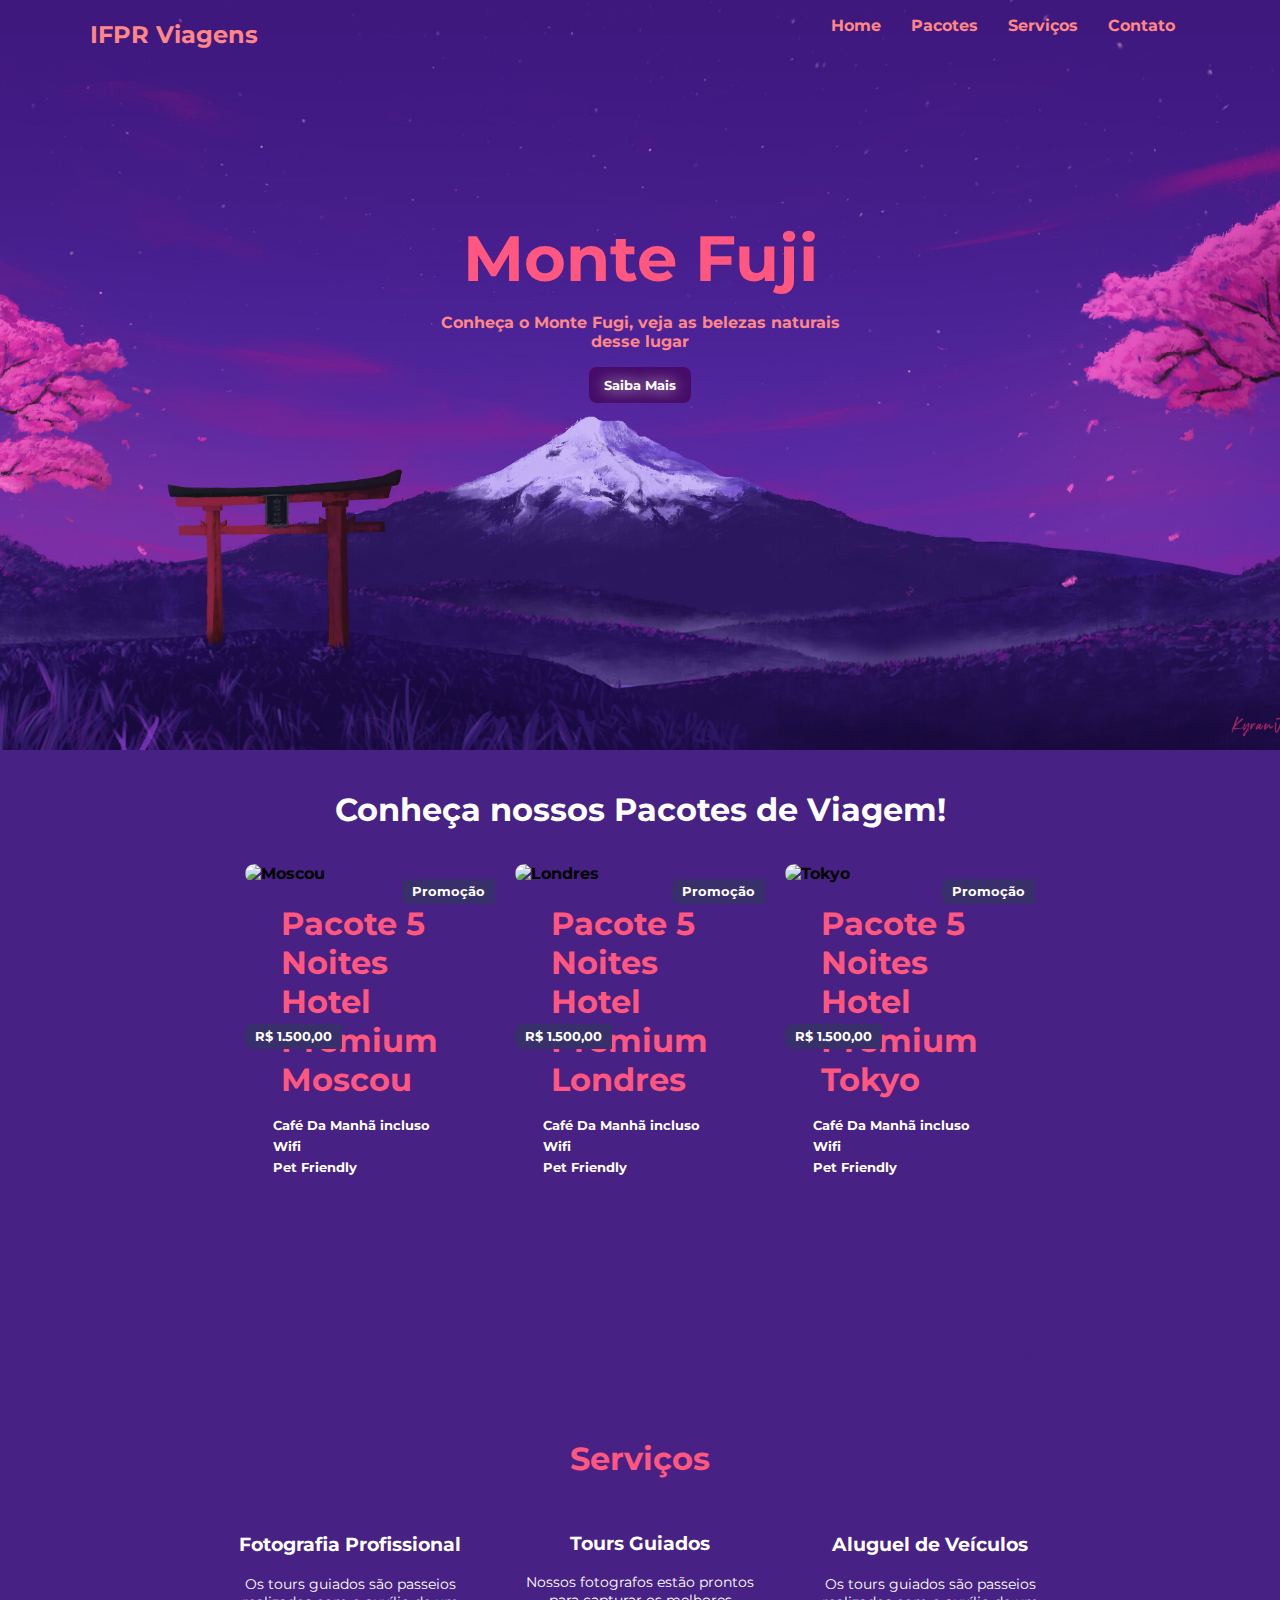
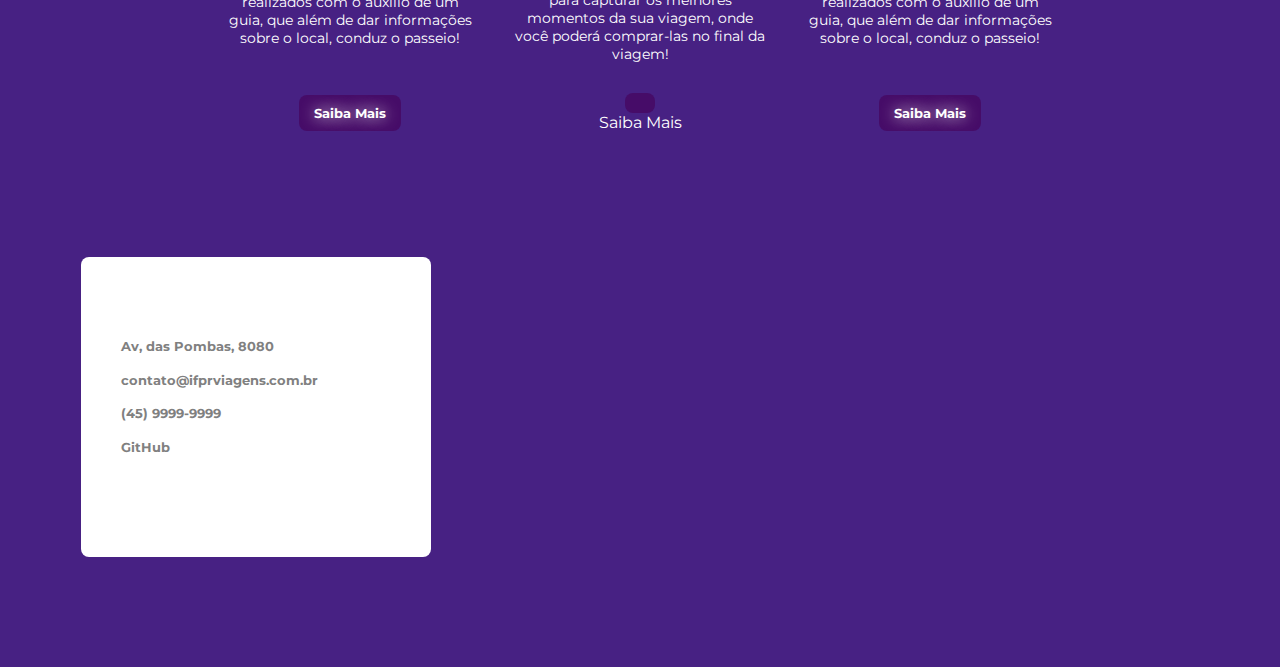
==== commit 21f890e0: "Update index.html" ====
--- a/index.html
+++ b/index.html
@@ -17,7 +17,7 @@
                 <li><a href="#home">Home</a></li>
                 <li><a href="#pacotes">Pacotes</a></li>
                 <li><a href="#servicos">Serviços</a></li>
-                <li><a href="Contato">Contato</a></li>
+                <li><a href="index2.html">Contato</a></li>
             </ul>
         </nav>
         <div id="home" class="header-content">
@@ -101,7 +101,7 @@
                     <h3>Tours Guiados</h3>
                     <p>Nossos fotografos estão prontos para capturar os melhores momentos da sua viagem, onde você poderá comprar-las no final da viagem!</p>
                 </div>
-                <button>Saiba Mais</button>
+                <button></button>Saiba Mais</button>
             </div>
             <div class="card">
                 <i data-feather="navigation"></i>
@@ -120,8 +120,11 @@
             <h1>Entre em Contato</h1>
             <ul>
                 <li><i data-feather="map-pin"></i> Av, das Pombas, 8080</li>
+                <h3> </h3>
                 <li><i data-feather="mail"></i> contato@ifprviagens.com.br</li>
+                <h3> </h3>
                 <li><i data-feather="phone"></i> (45) 9999-9999</li>
+                <h3> </h3>
                 <li><a href="https://github.com/IceyPiter"><i data-feather="github"></i></a>GitHub</li>
             </ul>
         </div>
--- a/style.css
+++ b/style.css
@@ -119,7 +119,7 @@
 }
 
 .pacotes .card-content {
-    padding: 0 25px;
+    padding: 10px 25px;
 }
 .pacotes .card-content ul{
     display: flex;
@@ -254,5 +254,15 @@
     font-weight: bold;
     color: gray;
     display: flex;
-    text-align: center;
-}+    align-items: center;
+}
+
+.contato .contato-card li svg {
+    width: 20px;
+    margin: 2px;
+}
+#map {
+    height: 400px;
+
+    width: 100%;
+}
